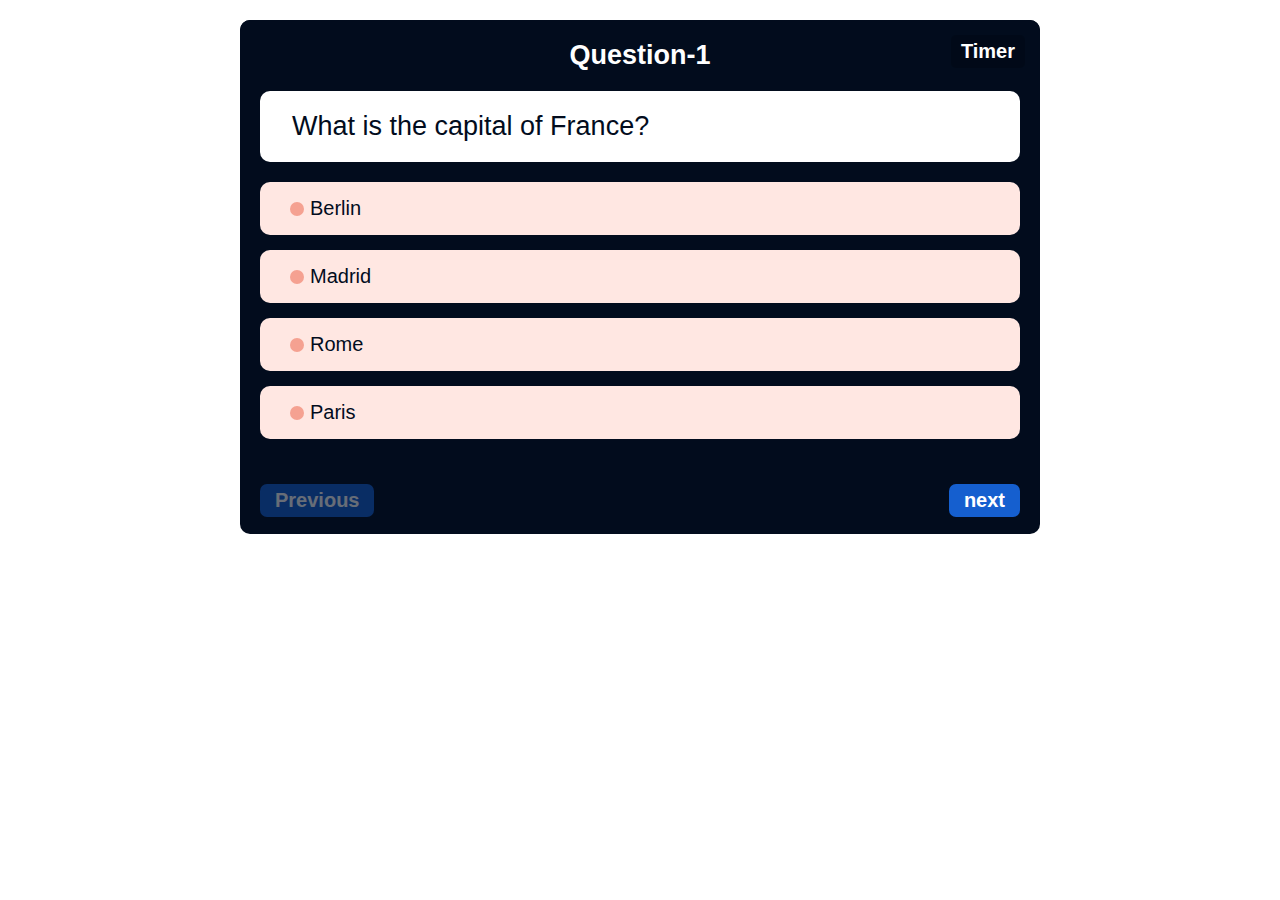
==== QuizApp/index.html @ fe817443 "Quiz app by myself" ====
<!DOCTYPE html>
<html lang="en">
<head>
    <meta charset="UTF-8">
    <meta name="viewport" content="width=device-width, initial-scale=1.0">
    <link rel="stylesheet" href="style.css">
    <title>Quiz App</title>
</head>
<body>
    <div class="application">
        <div class="timer">Timer</div>
        <div class="message">
            <button class="result">show result</button>
        </div>
        <div class="Q-area"></div>
        <div class="control">
            <button class="previous">previous</button>
            <button class="next">next</button>
            <button class="end">end time</button>
        </div>
    </div>
    <script src="main.js"></script>
</body>
</html>
---- QuizApp/style.css ----
* {
    margin: 0%;
    padding: 0%;
}

body {
    font-family: Arial, Helvetica, sans-serif;
    box-sizing: border-box;
    user-select: none;
}

ul {
    list-style: none;
}

/* -------- global classes -----------*/
.Q-active {
    display: block;
}

.disabled {
    opacity: .4;
    pointer-events: none;
}

.filled::before {
    opacity: 1;
}

/* -------- body reules -----------*/

.application {
    margin: 20px auto;
    max-width: 800px;
    position: relative;
    background-color: #020C1D;
    border-radius: 10px;
    overflow: hidden;
}

.application .message {
    position: absolute;
    text-align: center;
    top: 50%;
    left: 50%;
    transform: translate(-50%, -50%);
    width: 350px;
    height: 100px;
    background-color: white;
    z-index: -2;
    border-radius: 10px;
    transition: .5s;
    opacity: 0;
}

.application .message p {
    text-transform: capitalize;
    top: 50%;
    left: 50%;
    transform: translate(-50%, -50%);
    position: absolute;
    font-size: 25px;
    font-weight: 700;
    color: #020C1D;
}

.application .message .result {
    position: absolute;
    top: 50%;
    left: 50%;
    transform: translate(-50%, -50%);
    padding: 5px 15px;
    font-size: 20px;
    font-weight: bold;
    text-transform: capitalize;
    background-color: #020C1D;
    color: white;
    border: none;
    border-radius: 7px;
    transition: .4s;
    cursor: pointer;
}

.application .message .result.result:hover {
    background-color: #020c1ddd;
}

/* -------- timer reules -----------*/

.application .timer {
    position: absolute;
    top: 15px;
    right: 15px;
    background-color: rgba(0, 0, 0, 0.167);
    color: black;
    z-index: 2;
    padding: 5px 10px;
    font-size: 20px;
    font-weight: 700;
    border-radius: 5px;
    color: white;
}
/* -------- Question area reules -----------*/
.application .Q-area .question:not(.Q-active) {
    display: none;
}

.application .Q-area .question {
    text-align: center;
    position: relative;
    background-color: #020C1D;
    padding: 20px;
}

.application .Q-area .question h2 {
    font-size: 27px;
    color: white;
}

.application .Q-area .question p {
    margin: 20px 0;
    font-size: 27px;
    text-align: start;
    color: #020C1D;
    background-color: white;
    padding: 20px 0;
    border-radius: 10px;
    padding-left: 32px;
}

.application .Q-area .question .choices {
    text-align: start;
}

.application .Q-area .question .choices .Achoice {
    position: relative;
    padding: 15px 15px 15px 50px;
    font-size: 20px;
    text-transform: capitalize;
    cursor: pointer;
    color: #020C1D;
    user-select: none;
    background-color: #FFE7E2;
    border-radius: 10px;
}

.application .Q-area .question .choices .Achoice:not(:last-child) {
    margin-bottom: 15px;
}

.application .Q-area .question .choices .Achoice::before,
.application .Q-area .question .choices .Achoice::after {
    content: '';
    border-radius: 50%;
    position: absolute;
    top: 50%;
    transform: translateY(-50%);
}

.application .Q-area .question .choices .Achoice::before {
    width: 10px;
    height: 10px;
    background-color: #020C1D;
    left: 32px;
    z-index: 2;
    transition: .3s;
}

.application .Q-area .question .choices .Achoice:not(.filled)::before {
    opacity: 0;
}

.application .Q-area .question .choices .Achoice::after {
    width: 14px;
    height: 14px;
    left: 30px;
    background-color: #F5A191;
}

/* -----------------------control---------------- */
.application .control {
    margin-top: 25px;
    height: 50px;
    position: relative;
}


.application .control .end {
    position: absolute;
    top: 0;
    right: 20px;
    display: none;
    cursor: pointer;
    padding: 5px 15px;
    font-size: 20px;
    font-weight: bold;
    text-transform: capitalize;
    background-color: #155FCF;
    color: white;
    border: navajowhite;
    transition: .4s;
    border-radius: 7px;
}


.application .control .next {
    position: absolute;
    top: 0;
    right: 20px;
    display: block;
    cursor: pointer;
    padding: 5px 15px;
    font-size: 20px;
    font-weight: bold;
    text-transform: capitalize;
    background-color: #155FCF;
    color: white;
    border: none;
    transition: .4s;
    border-radius: 7px;
}

.application .control .previous {
    position: absolute;
    top: 0;
    left: 20px;
    cursor: pointer;
    padding: 5px 15px;
    font-size: 20px;
    font-weight: bold;
    text-transform: capitalize;
    background-color: #155FCF;
    color: white;
    border: navajowhite;
    border-radius: 7px;
    transition: .4s;
}

.application .control .previous:hover,
.application .control .next:hover,
.application .control .end:hover {
    background-color: #213C81;
}
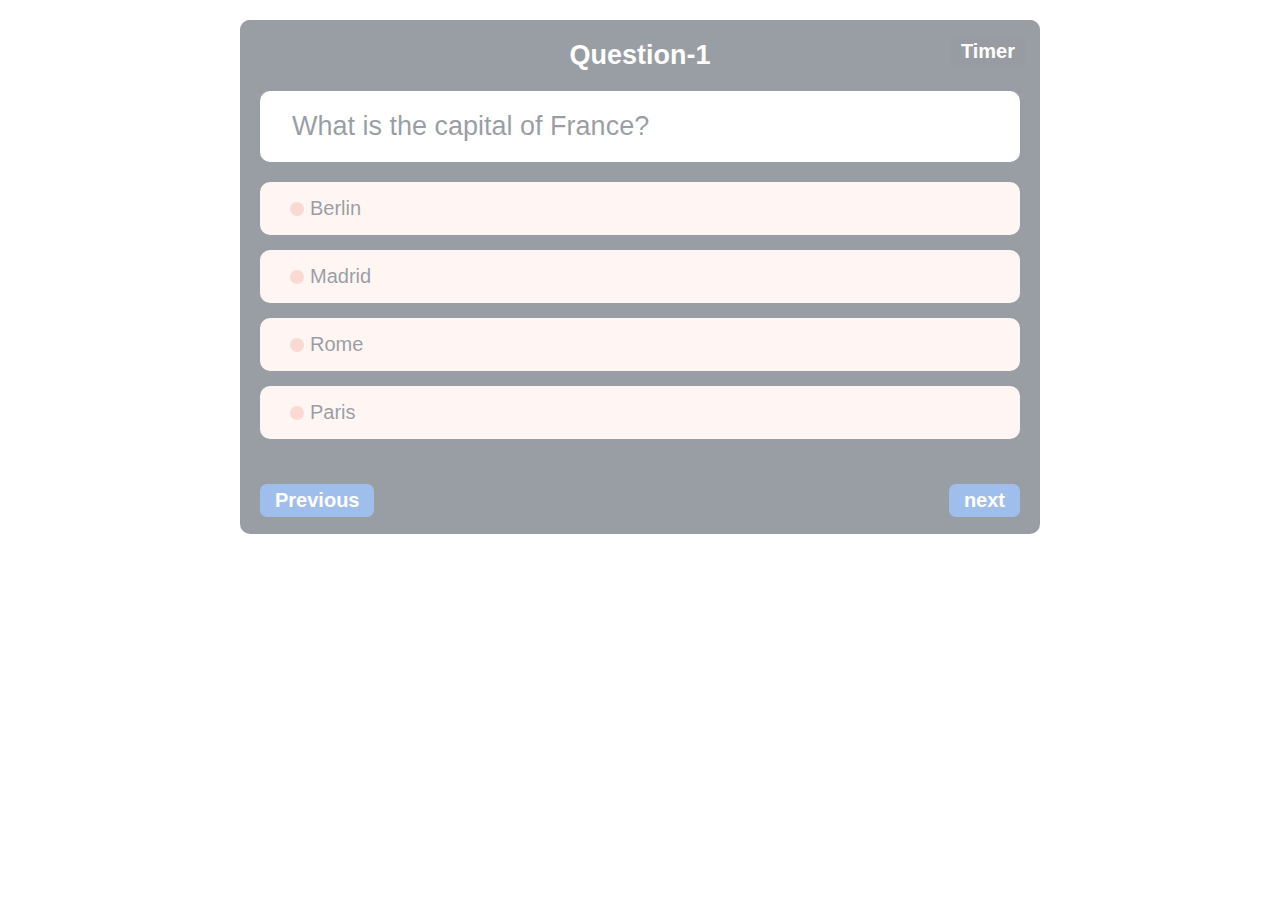
==== commit 01648415: "Quiz app made by me" ====
--- a/QuizApp/index.html
+++ b/QuizApp/index.html
@@ -7,7 +7,7 @@
     <title>Quiz App</title>
 </head>
 <body>
-    <div class="application">
+    <div class="application disabled">
         <div class="timer">Timer</div>
         <div class="message">
             <button class="result">show result</button>
--- a/QuizApp/style.css
+++ b/QuizApp/style.css
@@ -30,6 +30,7 @@
 /* -------- body reules -----------*/
 
 .application {
+    transition: .4s;
     margin: 20px auto;
     max-width: 800px;
     position: relative;
@@ -115,6 +116,7 @@
 .application .Q-area .question h2 {
     font-size: 27px;
     color: white;
+    text-transform: capitalize;
 }
 
 .application .Q-area .question p {
